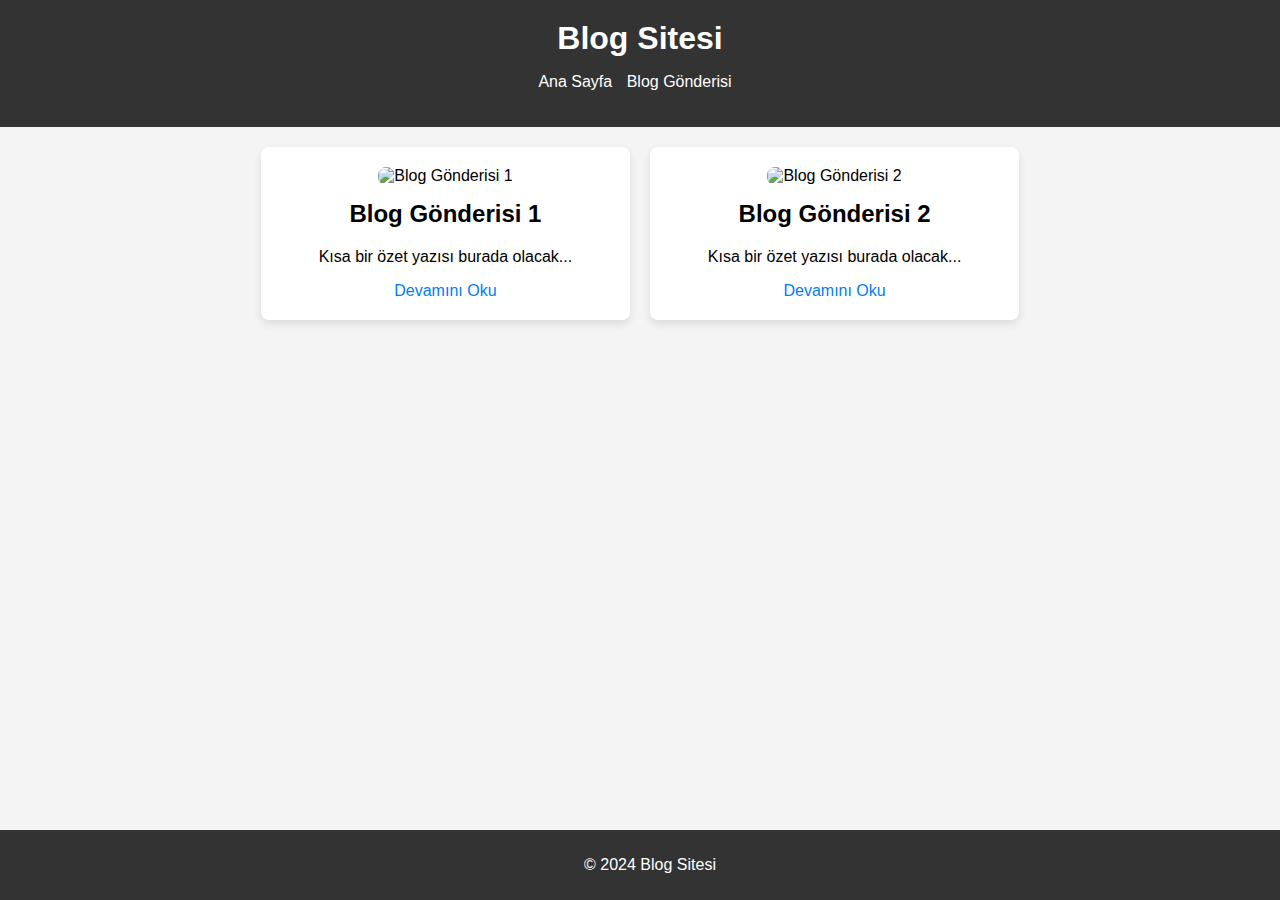
==== Ödev-1/index.html @ cecc8fdb "first commit" ====
<!DOCTYPE html>
<html lang="tr">
<head>
    <meta charset="UTF-8">
    <meta name="viewport" content="width=device-width, initial-scale=1.0">
    <title>Ana Sayfa - Blog Sitesi</title>
    <link rel="stylesheet" href="styles.css">
</head>
<body>
    <header>
        <h1>Blog Sitesi</h1>
        <nav>
            <ul>
                <li><a href="index.html">Ana Sayfa</a></li>
                <li><a href="post.html">Blog Gönderisi</a></li>
            </ul>
        </nav>
    </header>
    
    <main>
        <section class="posts">
            <article>
                <img src="path/to/image1.jpg" alt="Blog Gönderisi 1" class="post-image">
                <h2>Blog Gönderisi 1</h2>
                <p>Kısa bir özet yazısı burada olacak...</p>
                <a href="post.html">Devamını Oku</a>
            </article>
            <article>
                <img src="path/to/image2.jpg" alt="Blog Gönderisi 2" class="post-image">
                <h2>Blog Gönderisi 2</h2>
                <p>Kısa bir özet yazısı burada olacak...</p>
                <a href="post.html">Devamını Oku</a>
            </article>
        </section>
    </main>

    <footer>
        <p>&copy; 2024 Blog Sitesi</p>
    </footer>
</body>
</html>
---- Ödev-1/styles.css ----
/* Genel stil ayarları */
body {
    font-family: Arial, sans-serif;
    background-color: #f4f4f4;
    margin: 0;
    padding: 0;
}

/* Header stili */
header {
    background-color: #333;
    color: white;
    padding: 20px;
    text-align: center;
}

header h1 {
    margin: 0;
}

nav ul {
    list-style: none;
    padding: 0;
}

nav ul li {
    display: inline;
    margin-right: 10px;
}

nav ul li a {
    color: white;
    text-decoration: none;
}

nav ul li a:hover {
    text-decoration: underline;
}

/* Ana içerik stili */
main {
    padding: 20px;
}

.posts {
    display: flex;
    flex-wrap: wrap;
    gap: 20px;
    justify-content: center;
    align-items: center;
}

article {
    background-color: white;
    padding: 20px;
    border-radius: 8px;
    box-shadow: 0 4px 8px rgba(0, 0, 0, 0.1);
    flex: 1 1 calc(33% - 40px);
    max-width: calc(33% - 40px);
    box-sizing: border-box;
    text-align: center;
}

.post-image {
    width: 100%;
    height: auto;
    border-radius: 8px;
    margin-bottom: 15px;
}

article h2 {
    margin-top: 0;
}

article a {
    text-decoration: none;
    color: #007BFF;
    align-items: center;
}

article a:hover {
    text-decoration: underline;
}

/* Footer stili */
footer {
    background-color: #333;
    color: white;
    text-align: center;
    padding: 10px;
    position: absolute;
    width: 100%;
    bottom: 0;
}
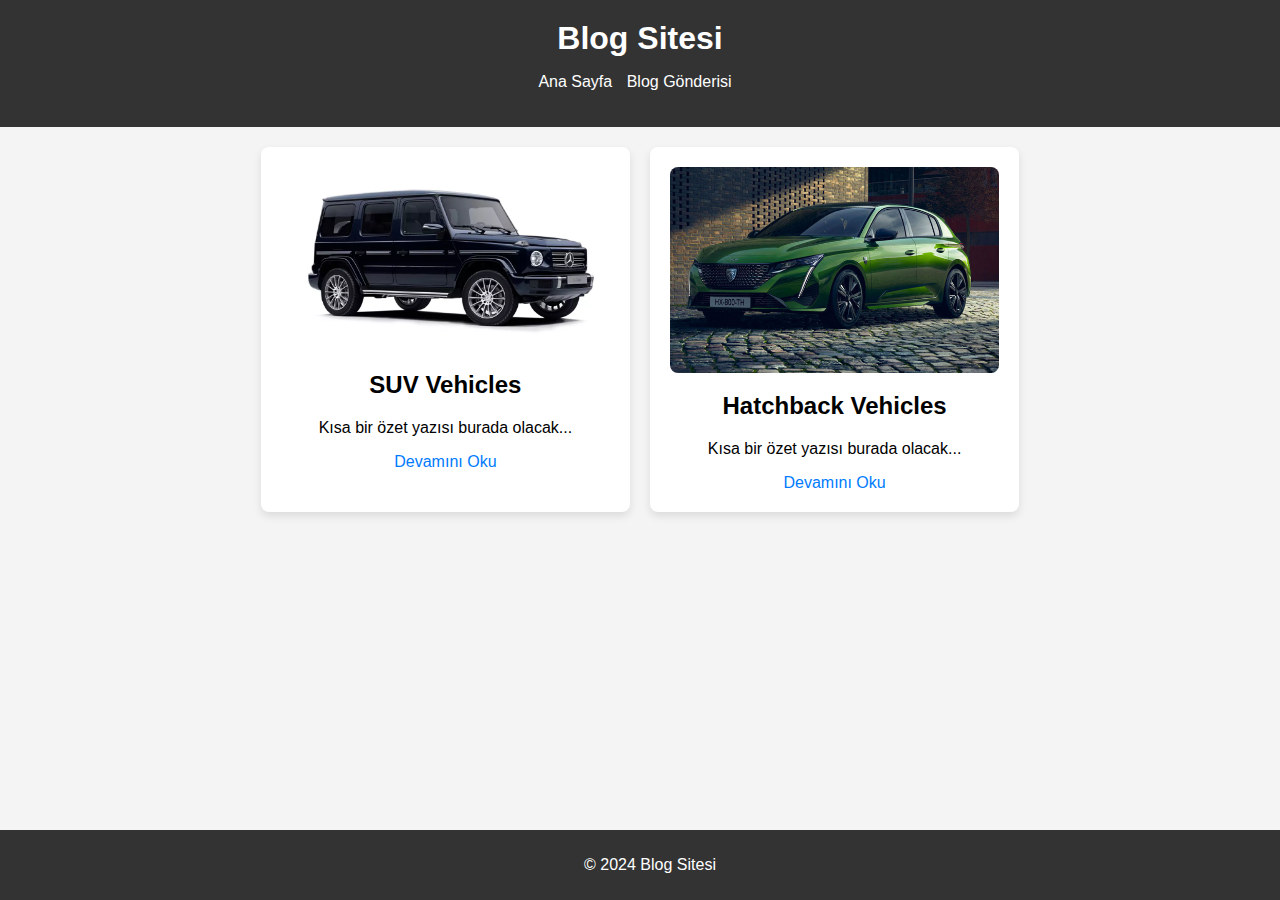
==== commit b5314ed4: "Araçlar eklendi" ====
--- a/Ödev-1/index.html
+++ b/Ödev-1/index.html
@@ -20,14 +20,14 @@
     <main>
         <section class="posts">
             <article>
-                <img src="path/to/image1.jpg" alt="Blog Gönderisi 1" class="post-image">
-                <h2>Blog Gönderisi 1</h2>
+                <img src="suv2.webp" alt="Blog Gönderisi 1" class="post-image">
+                <h2>SUV Vehicles</h2>
                 <p>Kısa bir özet yazısı burada olacak...</p>
                 <a href="post.html">Devamını Oku</a>
             </article>
             <article>
-                <img src="path/to/image2.jpg" alt="Blog Gönderisi 2" class="post-image">
-                <h2>Blog Gönderisi 2</h2>
+                <img src="hatchback.jpeg" alt="Blog Gönderisi 2" class="post-image">
+                <h2>Hatchback Vehicles</h2>
                 <p>Kısa bir özet yazısı burada olacak...</p>
                 <a href="post.html">Devamını Oku</a>
             </article>
--- a/Ödev-1/styles.css
+++ b/Ödev-1/styles.css
@@ -47,7 +47,6 @@
     flex-wrap: wrap;
     gap: 20px;
     justify-content: center;
-    align-items: center;
 }
 
 article {
@@ -75,7 +74,6 @@
 article a {
     text-decoration: none;
     color: #007BFF;
-    align-items: center;
 }
 
 article a:hover {
